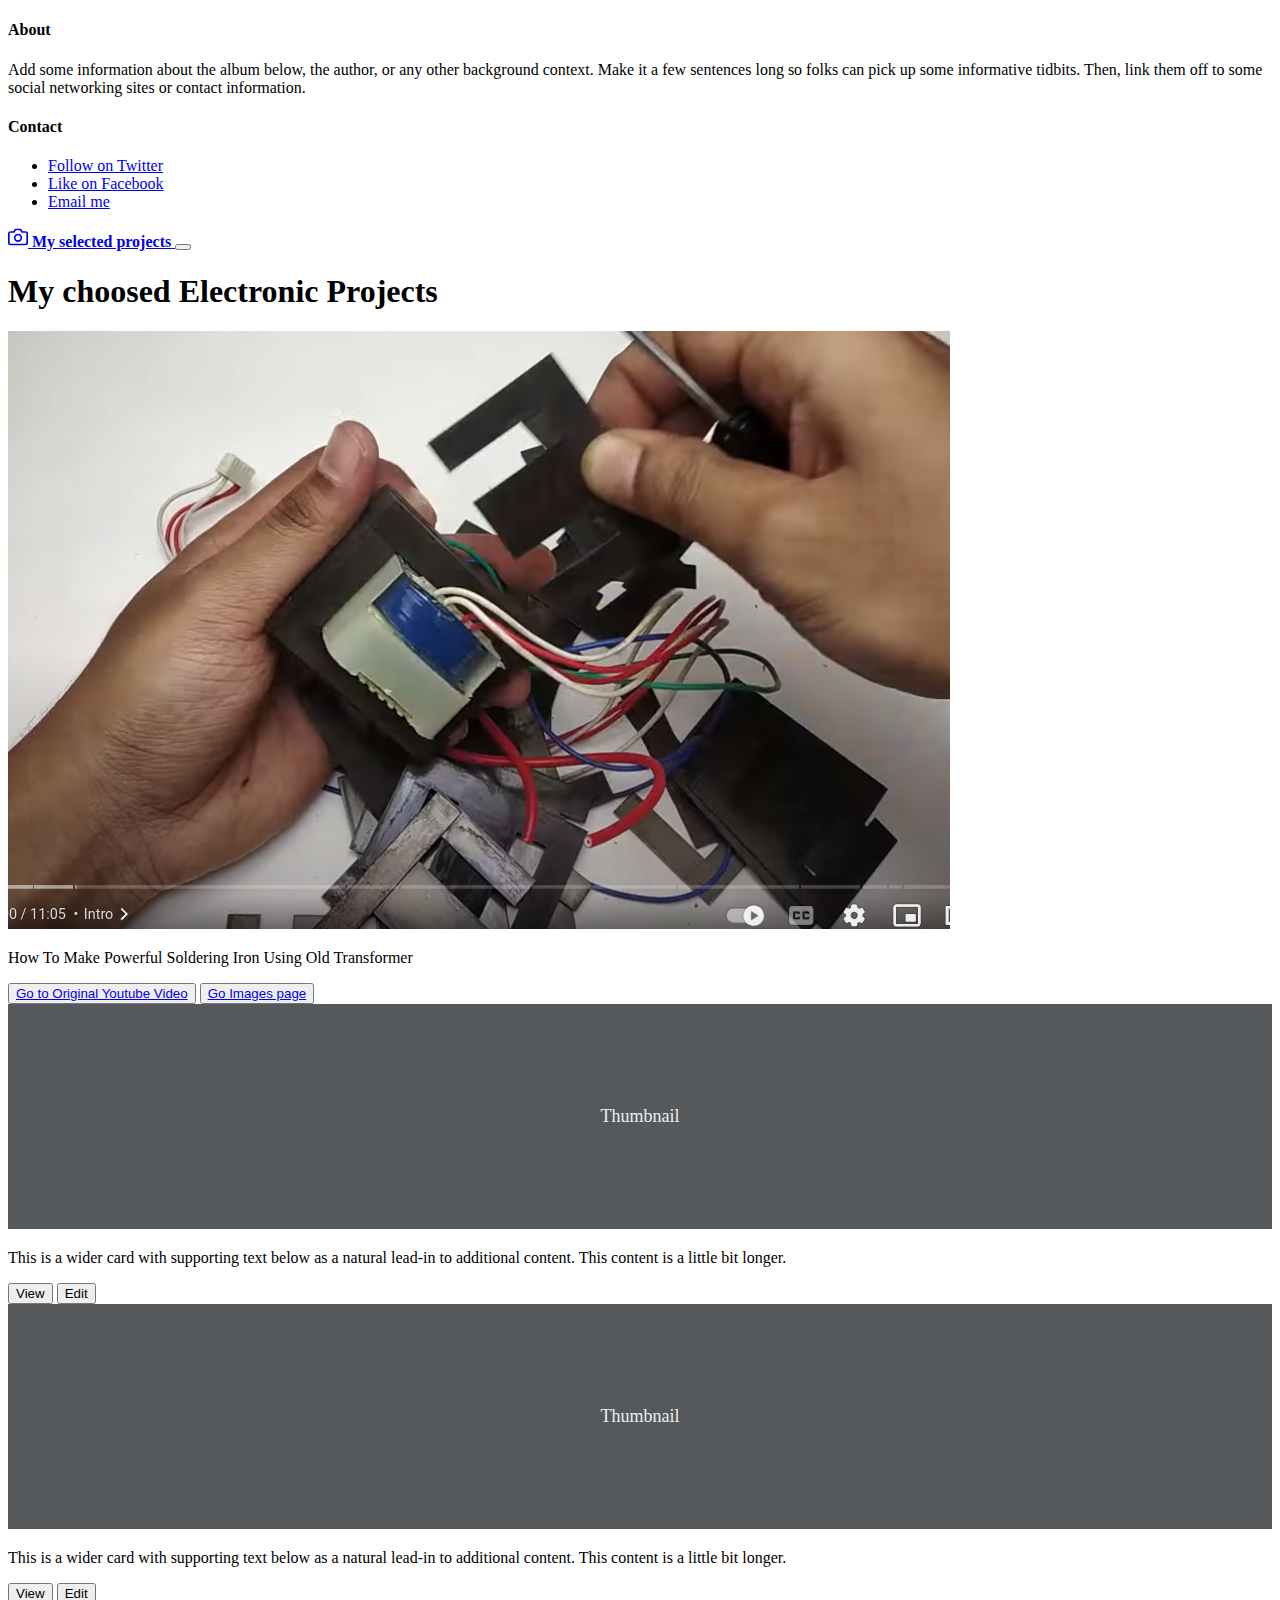
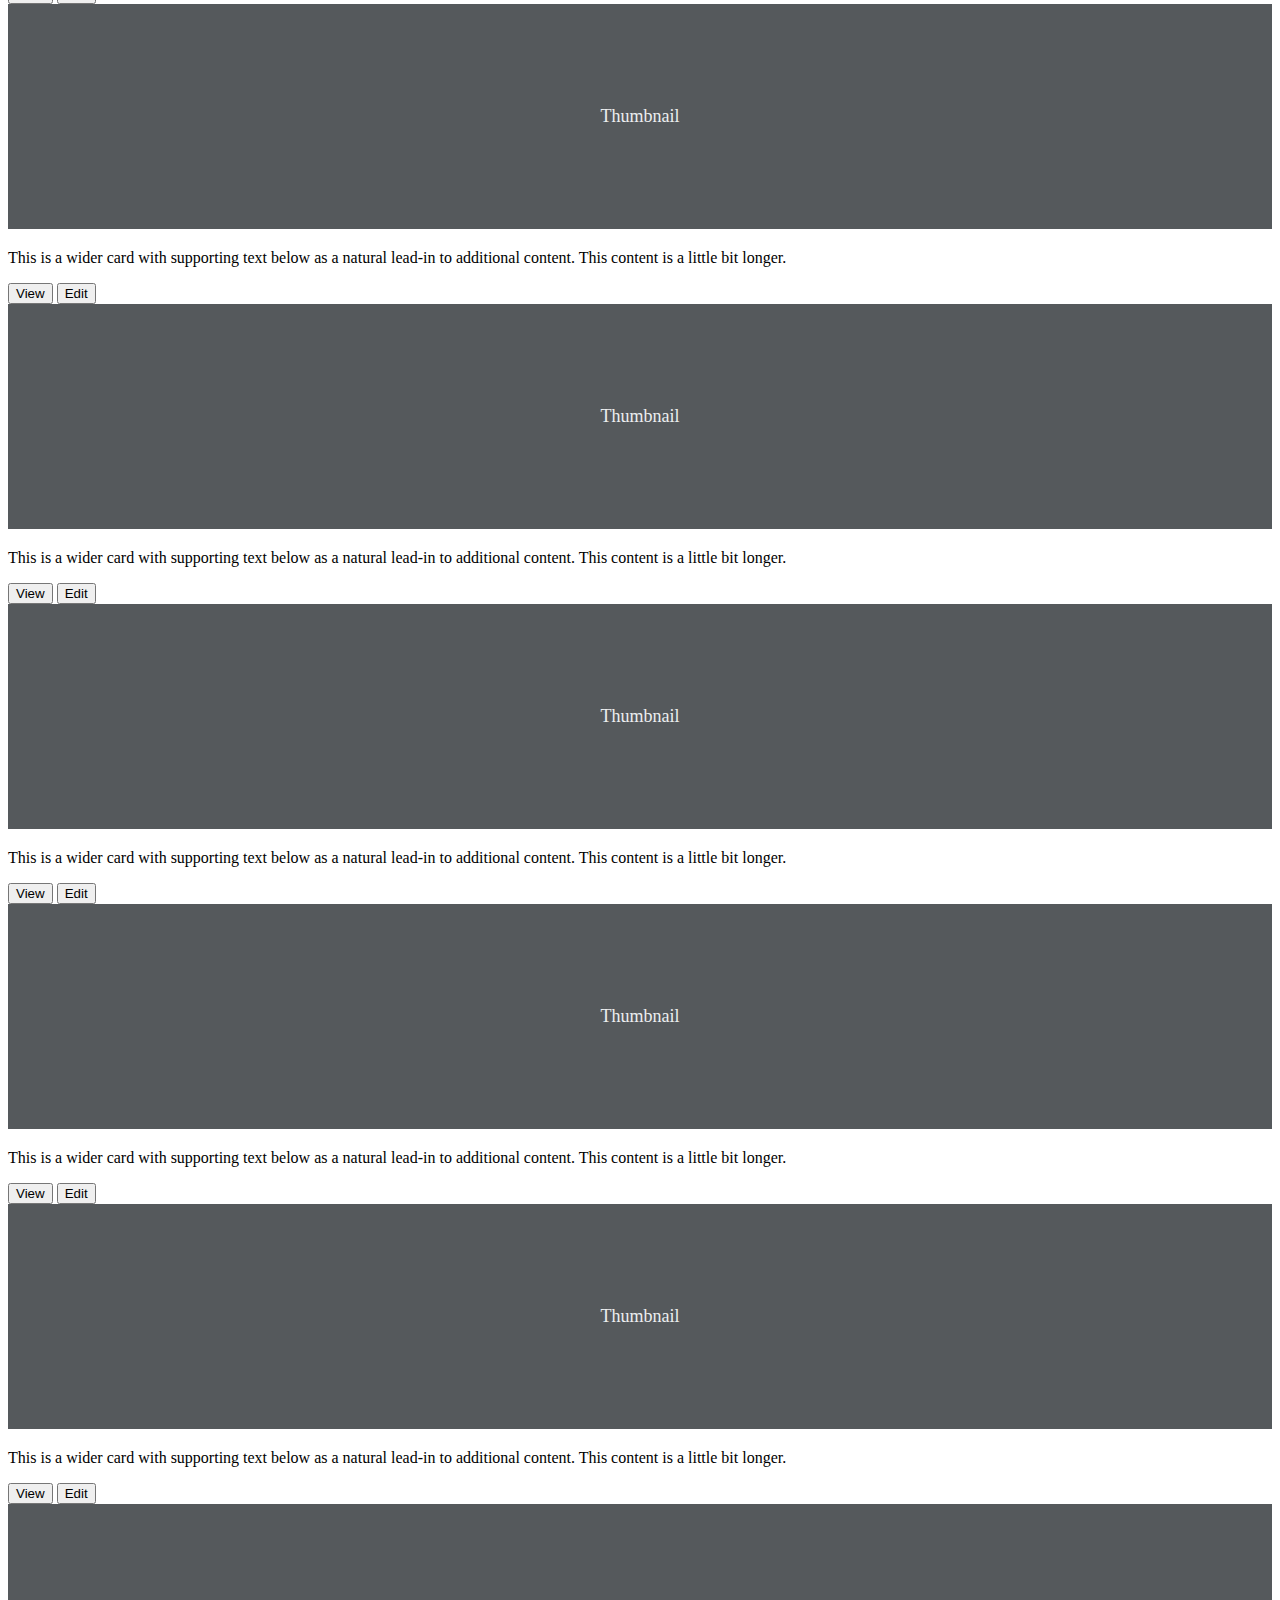
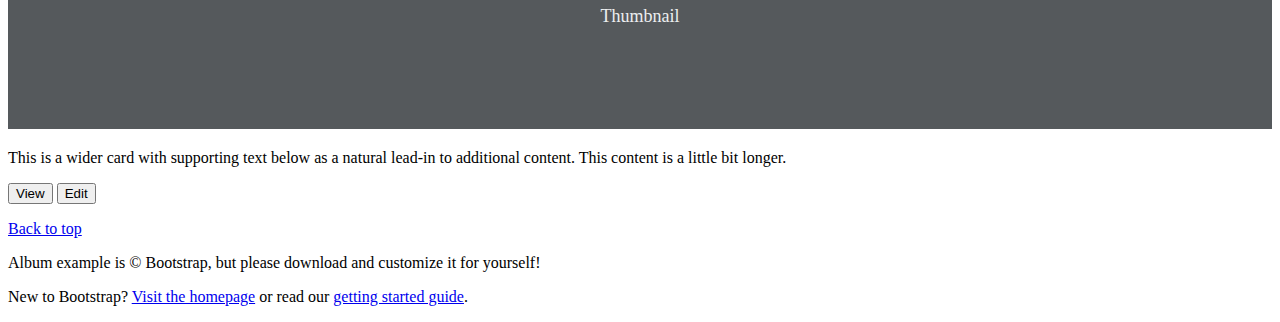
==== index.html @ 4aa87d59 "start" ====
<!doctype html>
<html lang="en">

<head>
  <meta charset="utf-8">
  <meta name="viewport" content="width=device-width, initial-scale=1">
  <meta name="description" content="">
  <meta name="author" content="Mark Otto, Jacob Thornton, and Bootstrap contributors">
  <meta name="generator" content="Hugo 0.72.0">
  <title>Album - Soldering Iron using old Transformer</title>

  <link rel="canonical" href="https://v5.getbootstrap.com/docs/5.0/examples/album/">



  <!-- Bootstrap core CSS -->
  <link rel="stylesheet" href="https://stackpath.bootstrapcdn.com/bootstrap/5.0.0-alpha1/css/bootstrap.min.css"
    integrity="sha384-r4NyP46KrjDleawBgD5tp8Y7UzmLA05oM1iAEQ17CSuDqnUK2+k9luXQOfXJCJ4I" crossorigin="anonymous">

  <style>
    .bd-placeholder-img {
      font-size: 1.125rem;
      text-anchor: middle;
      -webkit-user-select: none;
      -moz-user-select: none;
      -ms-user-select: none;
      user-select: none;
    }

    @media (min-width: 768px) {
      .bd-placeholder-img-lg {
        font-size: 3.5rem;
      }
    }
  </style>


</head>

<body>

  <header>
    <div class="collapse bg-dark" id="navbarHeader">
      <div class="container">
        <div class="row">
          <div class="col-sm-8 col-md-7 py-4">
            <h4 class="text-white">About</h4>
            <p class="text-muted">Add some information about the album below, the author, or any other background
              context. Make it a few sentences long so folks can pick up some informative tidbits. Then, link them off
              to some social networking sites or contact information.</p>
          </div>
          <div class="col-sm-4 offset-md-1 py-4">
            <h4 class="text-white">Contact</h4>
            <ul class="list-unstyled">
              <li><a href="#" class="text-white">Follow on Twitter</a></li>
              <li><a href="#" class="text-white">Like on Facebook</a></li>
              <li><a href="#" class="text-white">Email me</a></li>
            </ul>
          </div>
        </div>
      </div>
    </div>
    <div class="navbar navbar-dark bg-dark shadow-sm">
      <div class="container">
        <a href="#" class="navbar-brand d-flex align-items-center">
          <svg xmlns="http://www.w3.org/2000/svg" width="20" height="20" fill="none" stroke="currentColor"
            stroke-linecap="round" stroke-linejoin="round" stroke-width="2" aria-hidden="true" class="mr-2"
            viewBox="0 0 24 24">
            <path d="M23 19a2 2 0 0 1-2 2H3a2 2 0 0 1-2-2V8a2 2 0 0 1 2-2h4l2-3h6l2 3h4a2 2 0 0 1 2 2z" />
            <circle cx="12" cy="13" r="4" />
          </svg>
          <strong>My selected projects</strong>
        </a>
        <button class="navbar-toggler" type="button" data-toggle="collapse" data-target="#navbarHeader"
          aria-controls="navbarHeader" aria-expanded="false" aria-label="Toggle navigation">
          <span class="navbar-toggler-icon"></span>
        </button>
      </div>
    </div>
  </header>

  <main>

    <section class="py-5 text-center container">
      <div class="row py-lg-5">
        <div class="col-lg-6 col-md-8 mx-auto">
          <h1 class="font-weight-light">My choosed Electronic Projects</h1>
        </div>
      </div>
    </section>

    <div class="album py-5 bg-light">
      <div class="container">

        <div class="row row-cols-1 row-cols-sm-2 row-cols-md-3 g-3">
          <div class="col">
            <div class="card">
              <img src="images/transformer_to_soldering_iron/1.png" class="card-img-top" alt="Transformer to Soldering">
              <title>Old Transformer to Soldering Iron</title>

              <div class="card-body">
                <p class="card-text">How To Make Powerful Soldering Iron Using Old Transformer</p>
                <div class="d-flex justify-content-between align-items-center">
                  <div class="btn-group">
                    <button type="button" class="btn btn-sm btn-outline-secondary"><a
                        href="https://www.youtube.com/watch?v=HOuGIkzQl5E">Go to Original Youtube Video</a></button>
                    <button type="button" class="btn btn-sm btn-outline-secondary"><a
                        href="../howto_make_soldering_iron_using_transformer/pages/Transformer_to_Solder_gun/transformer_to_soldering_gun.html">Go
                        Images page</a></button>
                  </div>
                </div>
              </div>
            </div>
          </div>
          <div class="col">
            <div class="card shadow-sm">
              <svg class="bd-placeholder-img card-img-top" width="100%" height="225" xmlns="http://www.w3.org/2000/svg"
                aria-label="Placeholder: Thumbnail" preserveAspectRatio="xMidYMid slice" role="img" focusable="false">
                <title>Placeholder</title>
                <rect width="100%" height="100%" fill="#55595c" /><text x="50%" y="50%" fill="#eceeef"
                  dy=".3em">Thumbnail</text>
              </svg>

              <div class="card-body">
                <p class="card-text">This is a wider card with supporting text below as a natural lead-in to additional
                  content. This content is a little bit longer.</p>
                <div class="d-flex justify-content-between align-items-center">
                  <div class="btn-group">
                    <button type="button" class="btn btn-sm btn-outline-secondary">View</button>
                    <button type="button" class="btn btn-sm btn-outline-secondary">Edit</button>
                  </div>
                </div>
              </div>
            </div>
          </div>
          <div class="col">
            <div class="card shadow-sm">
              <svg class="bd-placeholder-img card-img-top" width="100%" height="225" xmlns="http://www.w3.org/2000/svg"
                aria-label="Placeholder: Thumbnail" preserveAspectRatio="xMidYMid slice" role="img" focusable="false">
                <title>Placeholder</title>
                <rect width="100%" height="100%" fill="#55595c" /><text x="50%" y="50%" fill="#eceeef"
                  dy=".3em">Thumbnail</text>
              </svg>

              <div class="card-body">
                <p class="card-text">This is a wider card with supporting text below as a natural lead-in to additional
                  content. This content is a little bit longer.</p>
                <div class="d-flex justify-content-between align-items-center">
                  <div class="btn-group">
                    <button type="button" class="btn btn-sm btn-outline-secondary">View</button>
                    <button type="button" class="btn btn-sm btn-outline-secondary">Edit</button>
                  </div>
                </div>
              </div>
            </div>
          </div>

          <div class="col">
            <div class="card shadow-sm">
              <svg class="bd-placeholder-img card-img-top" width="100%" height="225" xmlns="http://www.w3.org/2000/svg"
                aria-label="Placeholder: Thumbnail" preserveAspectRatio="xMidYMid slice" role="img" focusable="false">
                <title>Placeholder</title>
                <rect width="100%" height="100%" fill="#55595c" /><text x="50%" y="50%" fill="#eceeef"
                  dy=".3em">Thumbnail</text>
              </svg>

              <div class="card-body">
                <p class="card-text">This is a wider card with supporting text below as a natural lead-in to additional
                  content. This content is a little bit longer.</p>
                <div class="d-flex justify-content-between align-items-center">
                  <div class="btn-group">
                    <button type="button" class="btn btn-sm btn-outline-secondary">View</button>
                    <button type="button" class="btn btn-sm btn-outline-secondary">Edit</button>
                  </div>
                </div>
              </div>
            </div>
          </div>
          <div class="col">
            <div class="card shadow-sm">
              <svg class="bd-placeholder-img card-img-top" width="100%" height="225" xmlns="http://www.w3.org/2000/svg"
                aria-label="Placeholder: Thumbnail" preserveAspectRatio="xMidYMid slice" role="img" focusable="false">
                <title>Placeholder</title>
                <rect width="100%" height="100%" fill="#55595c" /><text x="50%" y="50%" fill="#eceeef"
                  dy=".3em">Thumbnail</text>
              </svg>

              <div class="card-body">
                <p class="card-text">This is a wider card with supporting text below as a natural lead-in to additional
                  content. This content is a little bit longer.</p>
                <div class="d-flex justify-content-between align-items-center">
                  <div class="btn-group">
                    <button type="button" class="btn btn-sm btn-outline-secondary">View</button>
                    <button type="button" class="btn btn-sm btn-outline-secondary">Edit</button>
                  </div>
                </div>
              </div>
            </div>
          </div>
          <div class="col">
            <div class="card shadow-sm">
              <svg class="bd-placeholder-img card-img-top" width="100%" height="225" xmlns="http://www.w3.org/2000/svg"
                aria-label="Placeholder: Thumbnail" preserveAspectRatio="xMidYMid slice" role="img" focusable="false">
                <title>Placeholder</title>
                <rect width="100%" height="100%" fill="#55595c" /><text x="50%" y="50%" fill="#eceeef"
                  dy=".3em">Thumbnail</text>
              </svg>

              <div class="card-body">
                <p class="card-text">This is a wider card with supporting text below as a natural lead-in to additional
                  content. This content is a little bit longer.</p>
                <div class="d-flex justify-content-between align-items-center">
                  <div class="btn-group">
                    <button type="button" class="btn btn-sm btn-outline-secondary">View</button>
                    <button type="button" class="btn btn-sm btn-outline-secondary">Edit</button>
                  </div>
                </div>
              </div>
            </div>
          </div>

          <div class="col">
            <div class="card shadow-sm">
              <svg class="bd-placeholder-img card-img-top" width="100%" height="225" xmlns="http://www.w3.org/2000/svg"
                aria-label="Placeholder: Thumbnail" preserveAspectRatio="xMidYMid slice" role="img" focusable="false">
                <title>Placeholder</title>
                <rect width="100%" height="100%" fill="#55595c" /><text x="50%" y="50%" fill="#eceeef"
                  dy=".3em">Thumbnail</text>
              </svg>

              <div class="card-body">
                <p class="card-text">This is a wider card with supporting text below as a natural lead-in to additional
                  content. This content is a little bit longer.</p>
                <div class="d-flex justify-content-between align-items-center">
                  <div class="btn-group">
                    <button type="button" class="btn btn-sm btn-outline-secondary">View</button>
                    <button type="button" class="btn btn-sm btn-outline-secondary">Edit</button>
                  </div>
                </div>
              </div>
            </div>
          </div>
          <div class="col">
            <div class="card shadow-sm">
              <svg class="bd-placeholder-img card-img-top" width="100%" height="225" xmlns="http://www.w3.org/2000/svg"
                aria-label="Placeholder: Thumbnail" preserveAspectRatio="xMidYMid slice" role="img" focusable="false">
                <title>Placeholder</title>
                <rect width="100%" height="100%" fill="#55595c" /><text x="50%" y="50%" fill="#eceeef"
                  dy=".3em">Thumbnail</text>
              </svg>

              <div class="card-body">
                <p class="card-text">This is a wider card with supporting text below as a natural lead-in to additional
                  content. This content is a little bit longer.</p>
                <div class="d-flex justify-content-between align-items-center">
                  <div class="btn-group">
                    <button type="button" class="btn btn-sm btn-outline-secondary">View</button>
                    <button type="button" class="btn btn-sm btn-outline-secondary">Edit</button>
                  </div>
                </div>
              </div>
            </div>
          </div>
          <div class="col">
            <div class="card shadow-sm">
              <svg class="bd-placeholder-img card-img-top" width="100%" height="225" xmlns="http://www.w3.org/2000/svg"
                aria-label="Placeholder: Thumbnail" preserveAspectRatio="xMidYMid slice" role="img" focusable="false">
                <title>Placeholder</title>
                <rect width="100%" height="100%" fill="#55595c" /><text x="50%" y="50%" fill="#eceeef"
                  dy=".3em">Thumbnail</text>
              </svg>

              <div class="card-body">
                <p class="card-text">This is a wider card with supporting text below as a natural lead-in to additional
                  content. This content is a little bit longer.</p>
                <div class="d-flex justify-content-between align-items-center">
                  <div class="btn-group">
                    <button type="button" class="btn btn-sm btn-outline-secondary">View</button>
                    <button type="button" class="btn btn-sm btn-outline-secondary">Edit</button>
                  </div>
                </div>
              </div>
            </div>
          </div>
        </div>
      </div>
    </div>

  </main>

  <footer class="text-muted py-5">
    <div class="container">
      <p class="float-right mb-1">
        <a href="#">Back to top</a>
      </p>
      <p class="mb-1">Album example is &copy; Bootstrap, but please download and customize it for yourself!</p>
      <p class="mb-0">New to Bootstrap? <a href="/">Visit the homepage</a> or read our <a
          href="/docs/5.0/getting-started/introduction/">getting started guide</a>.</p>
    </div>
  </footer>


  <script src="https://stackpath.bootstrapcdn.com/bootstrap/5.0.0-alpha1/js/bootstrap.min.js"
    integrity="sha384-oesi62hOLfzrys4LxRF63OJCXdXDipiYWBnvTl9Y9/TRlw5xlKIEHpNyvvDShgf/"
    crossorigin="anonymous"></script>
  <script src="https://cdn.jsdelivr.net/npm/popper.js@1.16.0/dist/umd/popper.min.js"
    integrity="sha384-Q6E9RHvbIyZFJoft+2mJbHaEWldlvI9IOYy5n3zV9zzTtmI3UksdQRVvoxMfooAo"
    crossorigin="anonymous"></script>

</body>

</html>
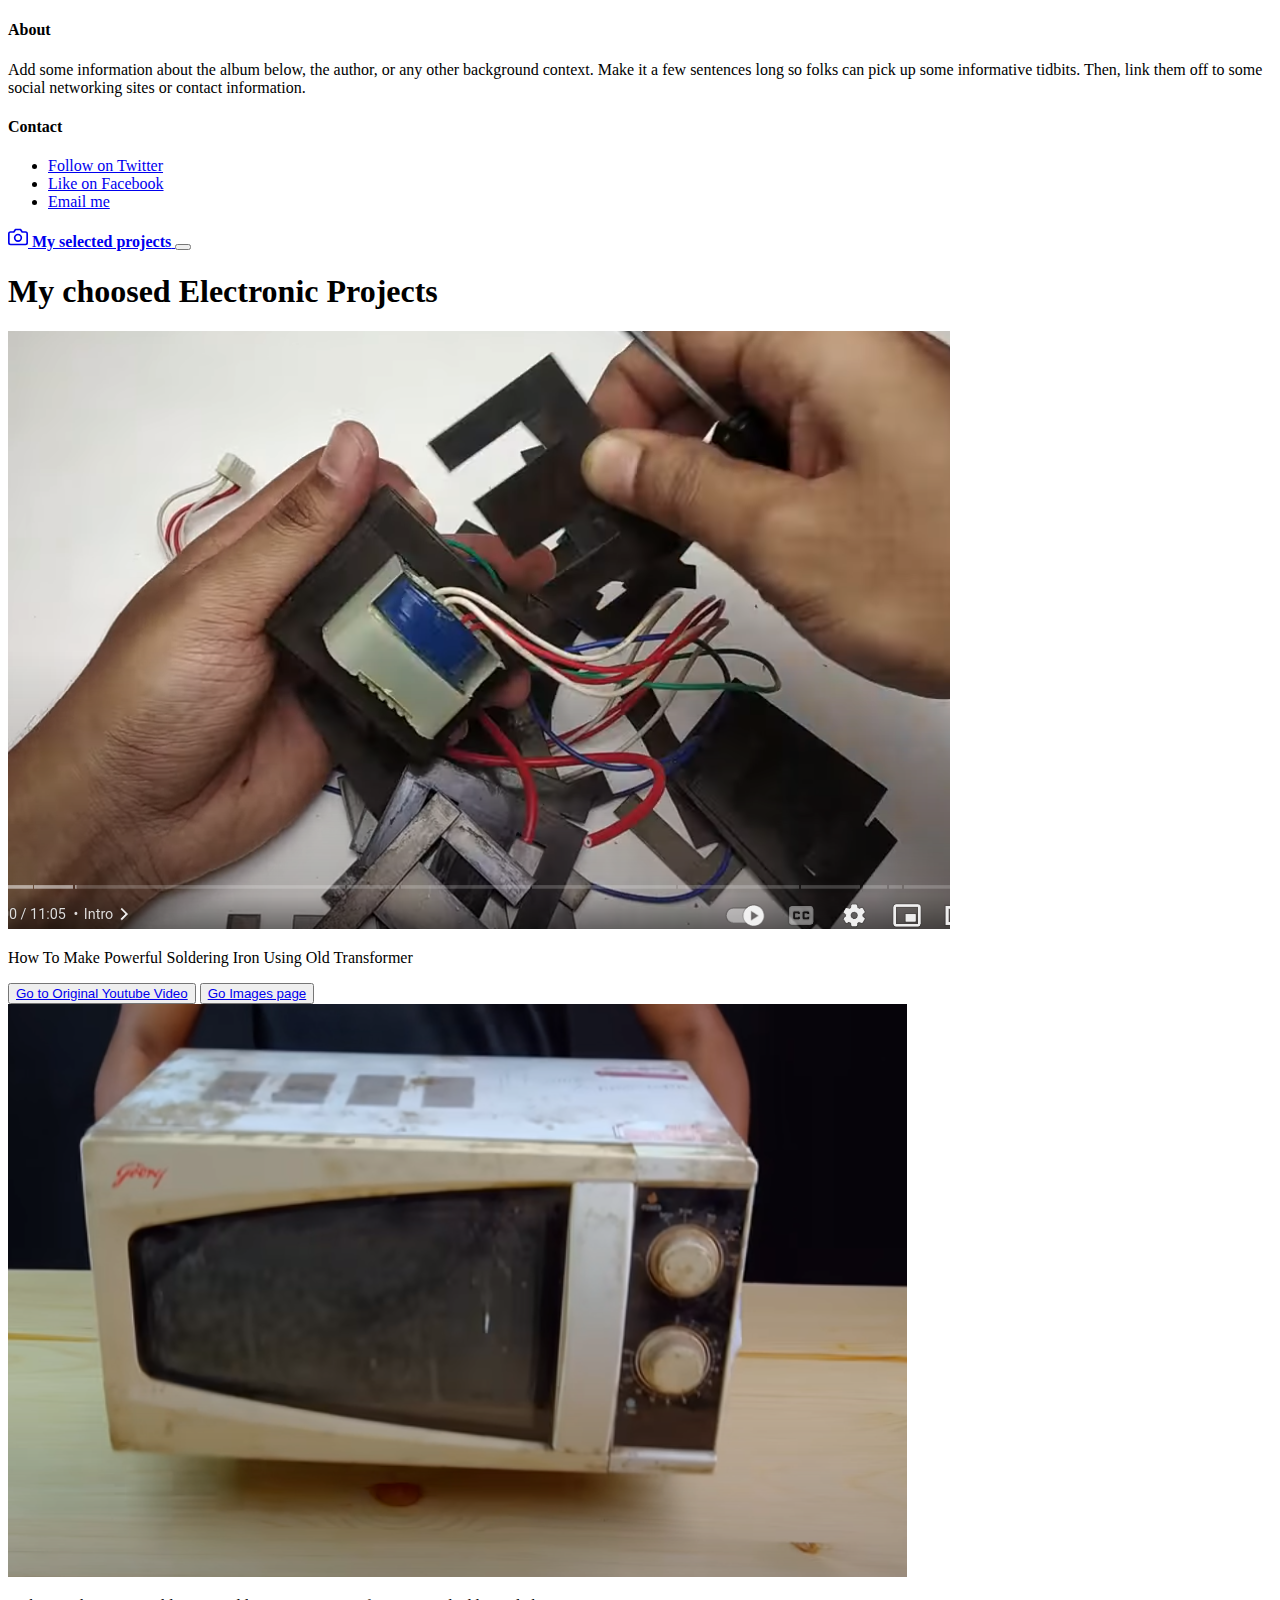
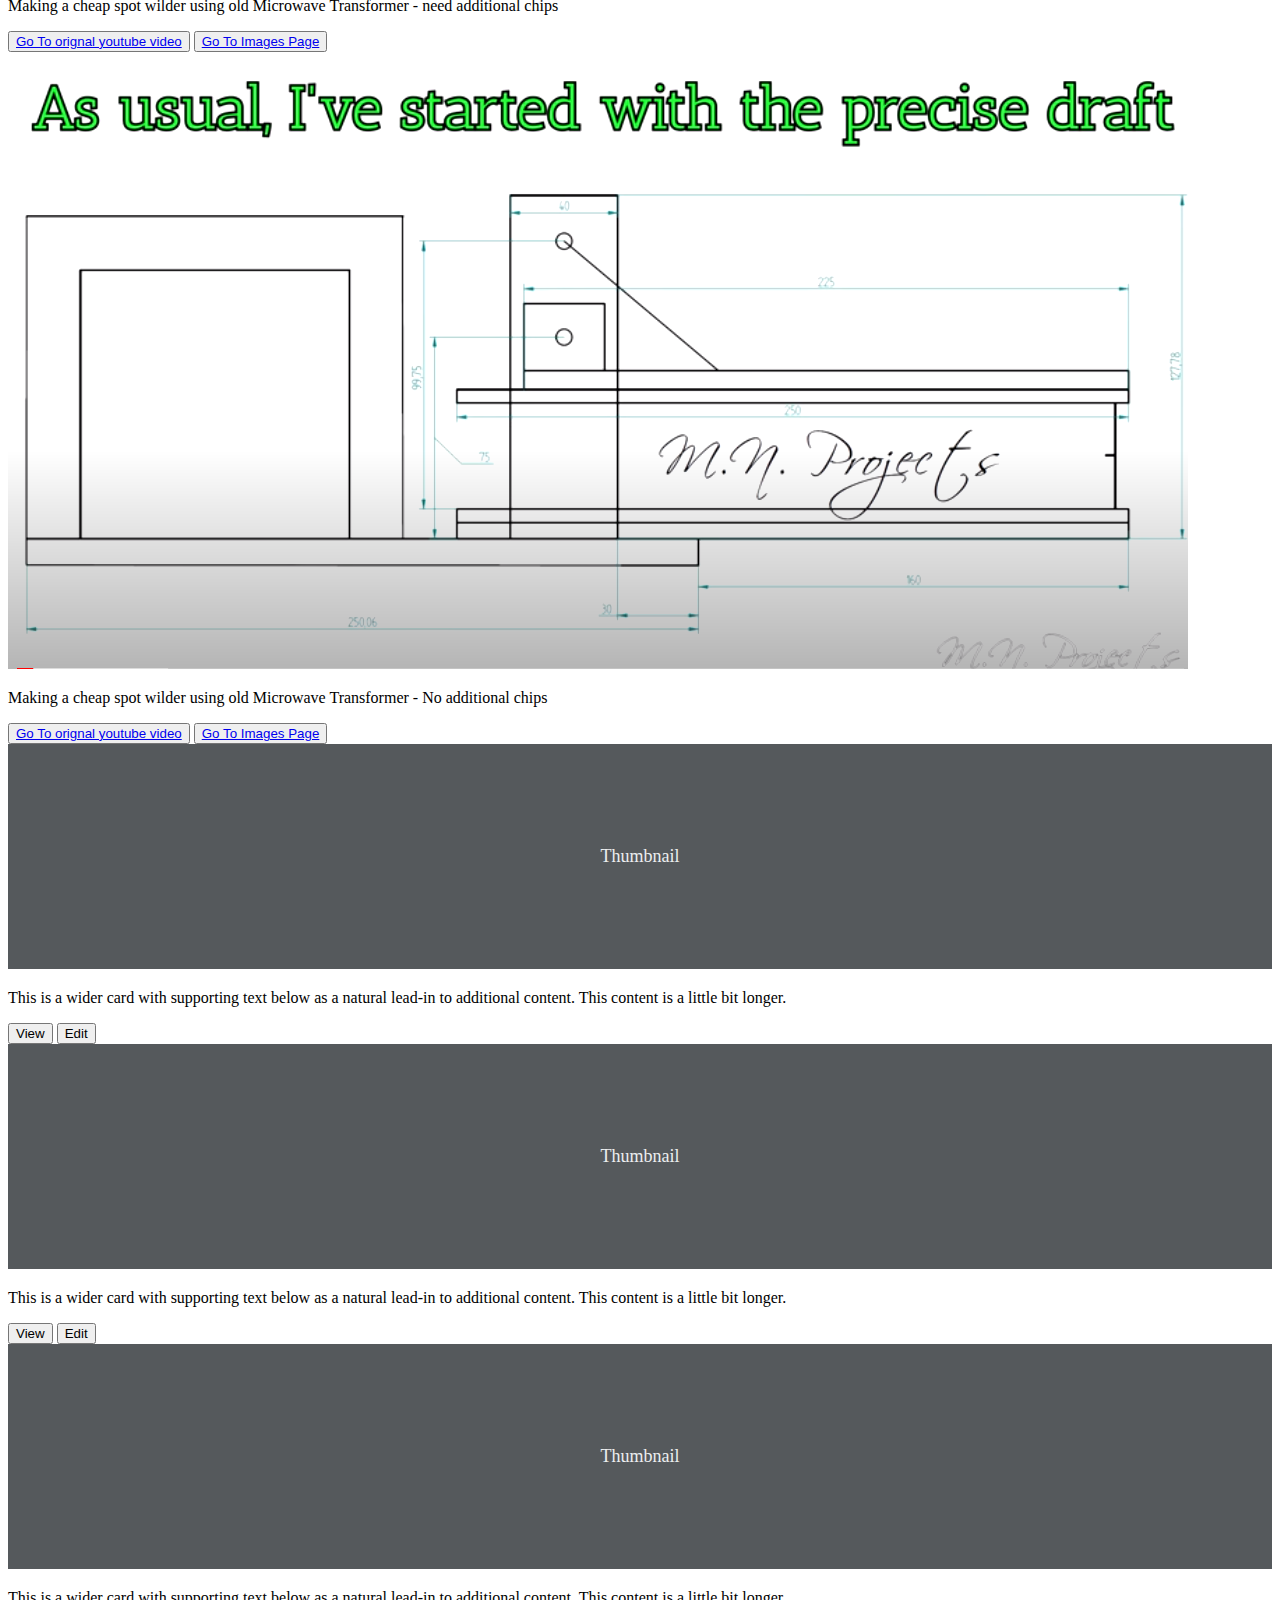
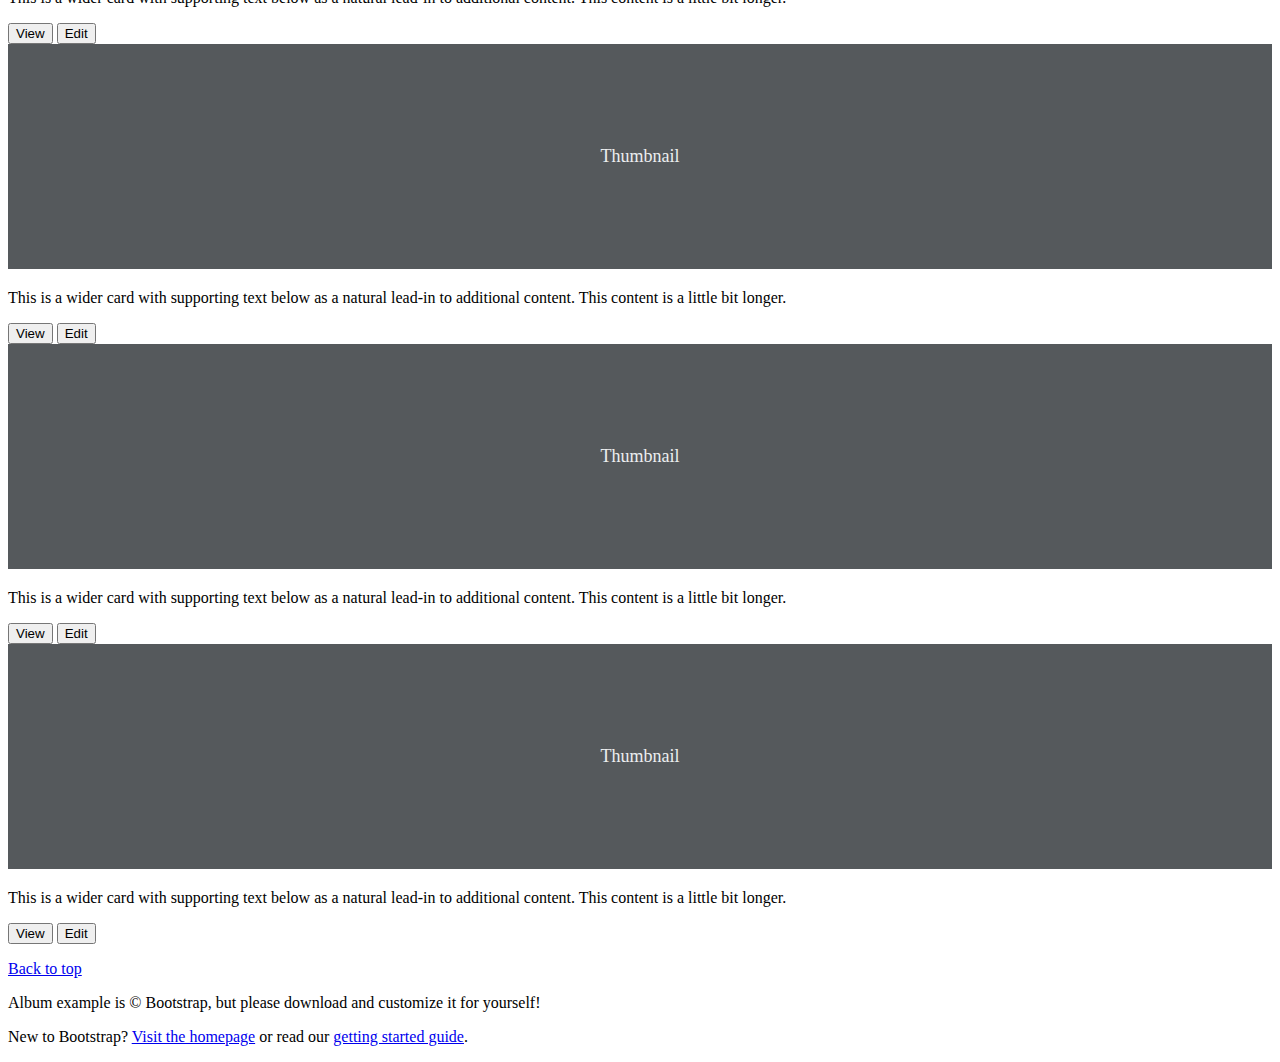
==== commit 3c239640: "sdf" ====
--- a/index.html
+++ b/index.html
@@ -105,7 +105,7 @@
                     <button type="button" class="btn btn-sm btn-outline-secondary"><a
                         href="https://www.youtube.com/watch?v=HOuGIkzQl5E">Go to Original Youtube Video</a></button>
                     <button type="button" class="btn btn-sm btn-outline-secondary"><a
-                        href="../howto_make_soldering_iron_using_transformer/pages/Transformer_to_Solder_gun/transformer_to_soldering_gun.html">Go
+                        href="pages/Transformer_to_Solder_gun/transformer_to_soldering_gun.html">Go
                         Images page</a></button>
                   </div>
                 </div>
@@ -113,42 +113,32 @@
             </div>
           </div>
           <div class="col">
-            <div class="card shadow-sm">
-              <svg class="bd-placeholder-img card-img-top" width="100%" height="225" xmlns="http://www.w3.org/2000/svg"
-                aria-label="Placeholder: Thumbnail" preserveAspectRatio="xMidYMid slice" role="img" focusable="false">
-                <title>Placeholder</title>
-                <rect width="100%" height="100%" fill="#55595c" /><text x="50%" y="50%" fill="#eceeef"
-                  dy=".3em">Thumbnail</text>
-              </svg>
-
-              <div class="card-body">
-                <p class="card-text">This is a wider card with supporting text below as a natural lead-in to additional
-                  content. This content is a little bit longer.</p>
-                <div class="d-flex justify-content-between align-items-center">
-                  <div class="btn-group">
-                    <button type="button" class="btn btn-sm btn-outline-secondary">View</button>
-                    <button type="button" class="btn btn-sm btn-outline-secondary">Edit</button>
-                  </div>
-                </div>
-              </div>
-            </div>
-          </div>
-          <div class="col">
-            <div class="card shadow-sm">
-              <svg class="bd-placeholder-img card-img-top" width="100%" height="225" xmlns="http://www.w3.org/2000/svg"
-                aria-label="Placeholder: Thumbnail" preserveAspectRatio="xMidYMid slice" role="img" focusable="false">
-                <title>Placeholder</title>
-                <rect width="100%" height="100%" fill="#55595c" /><text x="50%" y="50%" fill="#eceeef"
-                  dy=".3em">Thumbnail</text>
-              </svg>
-
-              <div class="card-body">
-                <p class="card-text">This is a wider card with supporting text below as a natural lead-in to additional
-                  content. This content is a little bit longer.</p>
-                <div class="d-flex justify-content-between align-items-center">
-                  <div class="btn-group">
-                    <button type="button" class="btn btn-sm btn-outline-secondary">View</button>
-                    <button type="button" class="btn btn-sm btn-outline-secondary">Edit</button>
+            <div class="card">
+              <img src="images/spot_welder_1/1.png" alt="spot wilder 1">
+              <title>Spot Wilder - 1</title>
+
+              <div class="card-body">
+                <p class="card-text">Making a cheap spot wilder using old Microwave Transformer - need additional chips</p>
+                <div class="d-flex justify-content-between align-items-center">
+                  <div class="btn-group">
+                    <button type="button" class="btn btn-sm btn-outline-secondary"><a href="https://www.youtube.com/watch?v=Hu_A3Hf-A4Y">Go To orignal youtube video </a></button>
+                    <button type="button" class="btn btn-sm btn-outline-secondary"><a href="pages/spot_wilder_1/index.html">Go To Images Page</a> </button>
+                  </div>
+                </div>
+              </div>
+            </div>
+          </div>
+          <div class="col">
+            <div class="card">
+              <img src="images/spot_welder_2/1.png" alt="spot wilder 2">
+              <title>Spot Wilder - 2</title>
+
+              <div class="card-body">
+                <p class="card-text">Making a cheap spot wilder using old Microwave Transformer - No additional chips</p>
+                <div class="d-flex justify-content-between align-items-center">
+                  <div class="btn-group">
+                    <button type="button" class="btn btn-sm btn-outline-secondary"><a href="https://www.youtube.com/watch?v=76tuG4ESJbA">Go To orignal youtube video </a></button>
+                    <button type="button" class="btn btn-sm btn-outline-secondary"><a href="pages/spot_wilder_2/index.html">Go To Images Page</a> </button>
                   </div>
                 </div>
               </div>
